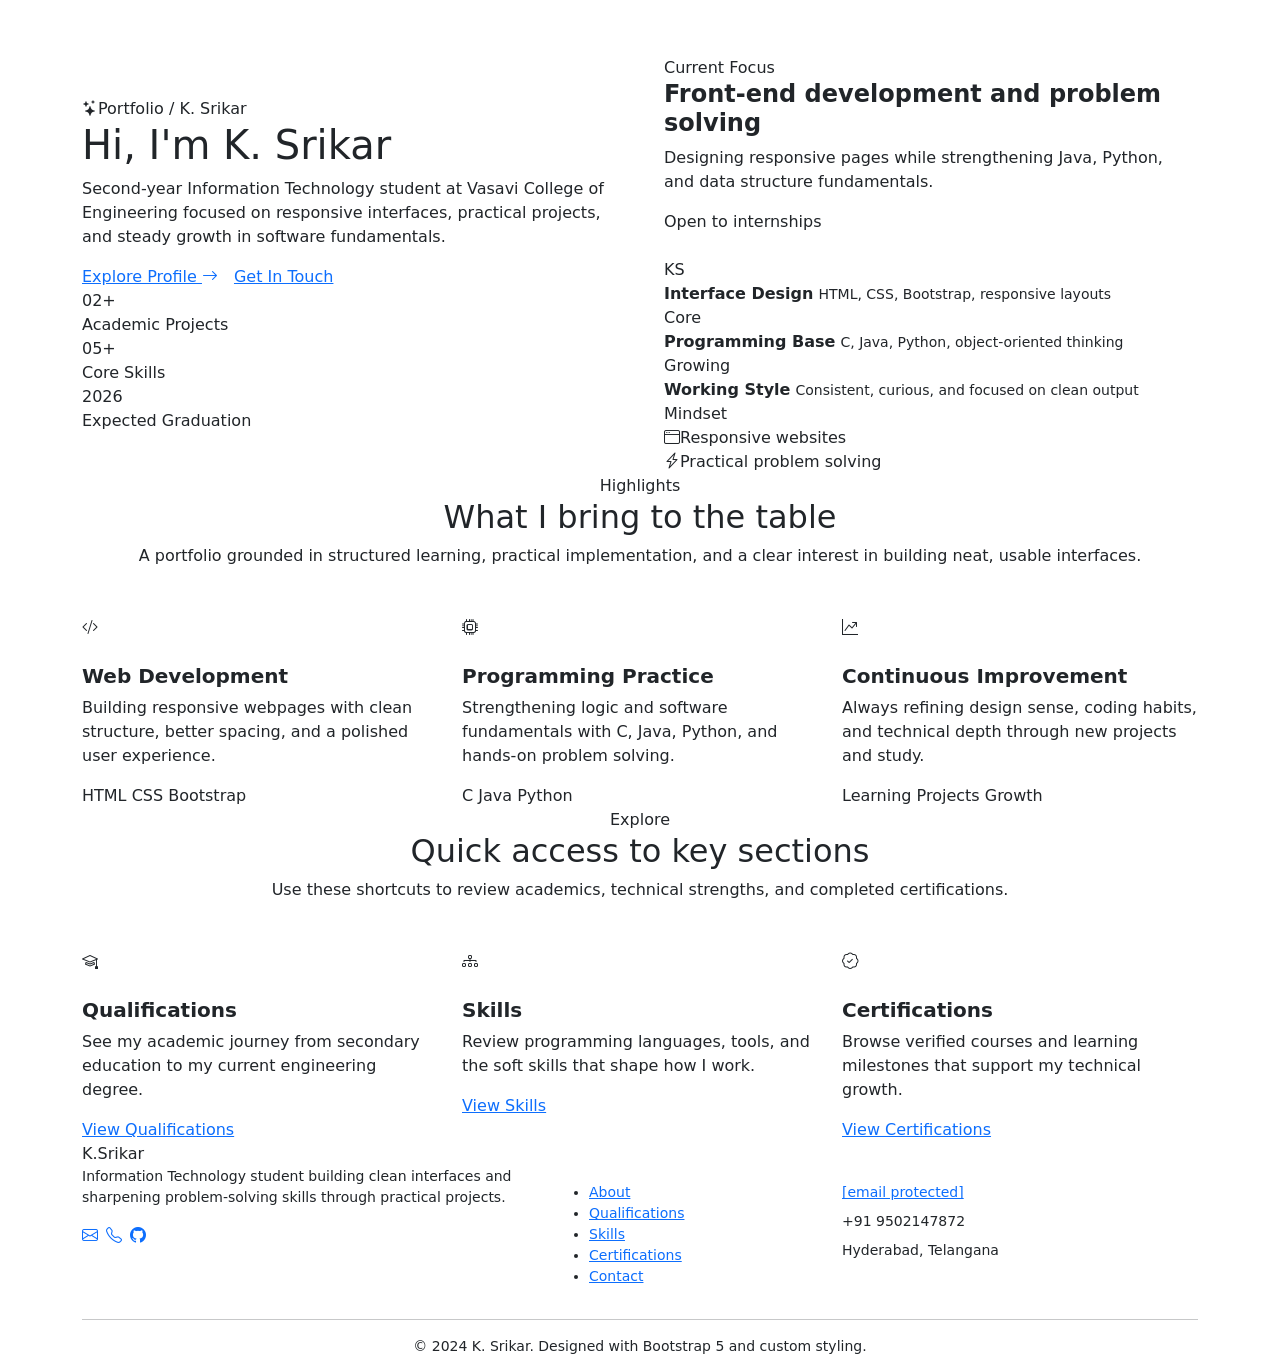
==== index.html @ d68412aa "Add files via upload" ====
<!DOCTYPE html>
<html lang="en">
<head>
  <meta charset="UTF-8">
  <meta name="viewport" content="width=device-width, initial-scale=1.0">
  <title>K. Srikar | Portfolio</title>
  <link href="https://cdn.jsdelivr.net/npm/bootstrap@5.3.2/dist/css/bootstrap.min.css" rel="stylesheet">
  <link href="https://cdn.jsdelivr.net/npm/bootstrap-icons@1.11.3/font/bootstrap-icons.min.css" rel="stylesheet">
  <link href="css/style.css" rel="stylesheet">
</head>
<body>

<nav class="navbar navbar-expand-lg navbar-dark">
  <div class="container">
    <a class="navbar-brand" href="index.html">K.Srikar</a>
    <button class="navbar-toggler" type="button" data-bs-toggle="collapse" data-bs-target="#navMenu" aria-controls="navMenu" aria-expanded="false" aria-label="Toggle navigation">
      <span class="navbar-toggler-icon"></span>
    </button>
    <div class="collapse navbar-collapse" id="navMenu">
      <ul class="navbar-nav ms-auto gap-1">
        <li class="nav-item"><a class="nav-link active" href="index.html">Home</a></li>
        <li class="nav-item"><a class="nav-link" href="about.html">About</a></li>
        <li class="nav-item"><a class="nav-link" href="qualifications.html">Qualifications</a></li>
        <li class="nav-item dropdown">
          <a class="nav-link dropdown-toggle" href="#" data-bs-toggle="dropdown" aria-expanded="false">Skills &amp; Certs</a>
          <ul class="dropdown-menu dropdown-menu-end">
            <li><a class="dropdown-item" href="skills.html"><i class="bi bi-bar-chart-line me-2"></i>Skills</a></li>
            <li><a class="dropdown-item" href="certifications.html"><i class="bi bi-award me-2"></i>Certifications</a></li>
          </ul>
        </li>
        <li class="nav-item"><a class="nav-link" href="contact.html">Contact</a></li>
      </ul>
    </div>
  </div>
</nav>

<section class="hero-section">
  <div class="container">
    <div class="row align-items-center g-5">
      <div class="col-lg-6">
        <span class="hero-badge"><i class="bi bi-stars"></i>Portfolio / K. Srikar</span>
        <h1 class="hero-title">Hi, I'm <span>K. Srikar</span></h1>
        <p class="hero-subtitle">Second-year Information Technology student at Vasavi College of Engineering focused on responsive interfaces, practical projects, and steady growth in software fundamentals.</p>
        <div class="d-flex flex-wrap gap-3">
          <a href="about.html" class="btn-hero-primary">Explore Profile <i class="bi bi-arrow-right"></i></a>
          <a href="contact.html" class="btn-hero-outline">Get In Touch</a>
        </div>
        <div class="hero-stats fade-in">
          <div class="hero-stat">
            <div class="hero-stat-num">02+</div>
            <div class="hero-stat-label">Academic Projects</div>
          </div>
          <div class="hero-stat">
            <div class="hero-stat-num">05+</div>
            <div class="hero-stat-label">Core Skills</div>
          </div>
          <div class="hero-stat">
            <div class="hero-stat-num">2026</div>
            <div class="hero-stat-label">Expected Graduation</div>
          </div>
        </div>
      </div>
      <div class="col-lg-6">
        <div class="hero-panel fade-in">
          <div class="d-flex justify-content-between align-items-start flex-wrap gap-3 mb-4">
            <div>
              <span class="section-label mb-2">Current Focus</span>
              <h2 class="h4 fw-bold mb-2">Front-end development and problem solving</h2>
              <p class="mb-0">Designing responsive pages while strengthening Java, Python, and data structure fundamentals.</p>
            </div>
            <span class="stack-badge is-outline">Open to internships</span>
          </div>
          <div class="hero-portrait">KS</div>
          <div class="hero-stack">
            <div class="hero-stack-card">
              <div>
                <strong>Interface Design</strong>
                <small>HTML, CSS, Bootstrap, responsive layouts</small>
              </div>
              <span class="stack-badge">Core</span>
            </div>
            <div class="hero-stack-card">
              <div>
                <strong>Programming Base</strong>
                <small>C, Java, Python, object-oriented thinking</small>
              </div>
              <span class="stack-badge">Growing</span>
            </div>
            <div class="hero-stack-card">
              <div>
                <strong>Working Style</strong>
                <small>Consistent, curious, and focused on clean output</small>
              </div>
              <span class="stack-badge">Mindset</span>
            </div>
          </div>
          <div class="floating-tag top-right"><i class="bi bi-window"></i>Responsive websites</div>
          <div class="floating-tag bottom-left"><i class="bi bi-lightning-charge"></i>Practical problem solving</div>
        </div>
      </div>
    </div>
  </div>
</section>

<section class="page-section pt-0">
  <div class="container">
    <div class="text-center mb-5 fade-in">
      <span class="section-label">Highlights</span>
      <h2 class="section-title">What I bring to the table</h2>
      <p class="section-copy mx-auto">A portfolio grounded in structured learning, practical implementation, and a clear interest in building neat, usable interfaces.</p>
    </div>
    <div class="row g-4">
      <div class="col-md-4 fade-in">
        <div class="feature-card">
          <div class="feature-icon mb-4"><i class="bi bi-code-slash"></i></div>
          <h3 class="h5 fw-bold mb-2">Web Development</h3>
          <p>Building responsive webpages with clean structure, better spacing, and a polished user experience.</p>
          <div class="feature-meta">
            <span class="stack-badge">HTML</span>
            <span class="stack-badge">CSS</span>
            <span class="stack-badge">Bootstrap</span>
          </div>
        </div>
      </div>
      <div class="col-md-4 fade-in">
        <div class="feature-card">
          <div class="feature-icon mb-4"><i class="bi bi-cpu"></i></div>
          <h3 class="h5 fw-bold mb-2">Programming Practice</h3>
          <p>Strengthening logic and software fundamentals with C, Java, Python, and hands-on problem solving.</p>
          <div class="feature-meta">
            <span class="stack-badge">C</span>
            <span class="stack-badge">Java</span>
            <span class="stack-badge">Python</span>
          </div>
        </div>
      </div>
      <div class="col-md-4 fade-in">
        <div class="feature-card">
          <div class="feature-icon mb-4"><i class="bi bi-graph-up-arrow"></i></div>
          <h3 class="h5 fw-bold mb-2">Continuous Improvement</h3>
          <p>Always refining design sense, coding habits, and technical depth through new projects and study.</p>
          <div class="feature-meta">
            <span class="stack-badge">Learning</span>
            <span class="stack-badge">Projects</span>
            <span class="stack-badge">Growth</span>
          </div>
        </div>
      </div>
    </div>
  </div>
</section>

<section class="page-section pt-0">
  <div class="container">
    <div class="text-center mb-5 fade-in">
      <span class="section-label">Explore</span>
      <h2 class="section-title">Quick access to key sections</h2>
      <p class="section-copy mx-auto">Use these shortcuts to review academics, technical strengths, and completed certifications.</p>
    </div>
    <div class="row g-4">
      <div class="col-md-4 fade-in">
        <div class="quick-link-card">
          <div class="quick-link-icon mb-4"><i class="bi bi-mortarboard"></i></div>
          <h5 class="fw-bold mb-2">Qualifications</h5>
          <p>See my academic journey from secondary education to my current engineering degree.</p>
          <a href="qualifications.html" class="btn-outline-accent">View Qualifications</a>
        </div>
      </div>
      <div class="col-md-4 fade-in">
        <div class="quick-link-card">
          <div class="quick-link-icon mb-4"><i class="bi bi-diagram-3"></i></div>
          <h5 class="fw-bold mb-2">Skills</h5>
          <p>Review programming languages, tools, and the soft skills that shape how I work.</p>
          <a href="skills.html" class="btn-outline-accent">View Skills</a>
        </div>
      </div>
      <div class="col-md-4 fade-in">
        <div class="quick-link-card">
          <div class="quick-link-icon mb-4"><i class="bi bi-patch-check"></i></div>
          <h5 class="fw-bold mb-2">Certifications</h5>
          <p>Browse verified courses and learning milestones that support my technical growth.</p>
          <a href="certifications.html" class="btn-outline-accent">View Certifications</a>
        </div>
      </div>
    </div>
  </div>
</section>

<footer>
  <div class="container">
    <div class="row g-4">
      <div class="col-md-5">
        <div class="footer-brand">K.Srikar</div>
        <p class="small mb-3">Information Technology student building clean interfaces and sharpening problem-solving skills through practical projects.</p>
        <div class="d-flex flex-wrap gap-2">
          <a href="/cdn-cgi/l/email-protection#8ae1f9f8e3e1ebf8b3b9b3b2caede7ebe3e6a4e9e5e7" class="social-icon" aria-label="Email"><i class="bi bi-envelope"></i></a>
          <a href="tel:+919502147872" class="social-icon" aria-label="Phone"><i class="bi bi-telephone"></i></a>
          <a href="https://github.com/srikar-7872" class="social-icon" aria-label="GitHub"><i class="bi bi-github"></i></a>
        </div>
      </div>
      <div class="col-md-3">
        <p class="text-white fw-semibold mb-3">Navigate</p>
        <ul class="footer-links small">
          <li><a href="about.html">About</a></li>
          <li><a href="qualifications.html">Qualifications</a></li>
          <li><a href="skills.html">Skills</a></li>
          <li><a href="certifications.html">Certifications</a></li>
          <li><a href="contact.html">Contact</a></li>
        </ul>
      </div>
      <div class="col-md-4">
        <p class="text-white fw-semibold mb-3">Contact</p>
        <p class="small mb-2"><a href="/cdn-cgi/l/email-protection" class="__cf_email__" data-cfemail="046f77766d6f65763d373d3c446369656d682a676b69">[email&#160;protected]</a></p>
        <p class="small mb-2">+91 9502147872</p>
        <p class="small mb-0">Hyderabad, Telangana</p>
      </div>
    </div>
    <hr class="divider-line">
    <p class="text-center small mb-0">&copy; 2024 K. Srikar. Designed with Bootstrap 5 and custom styling.</p>
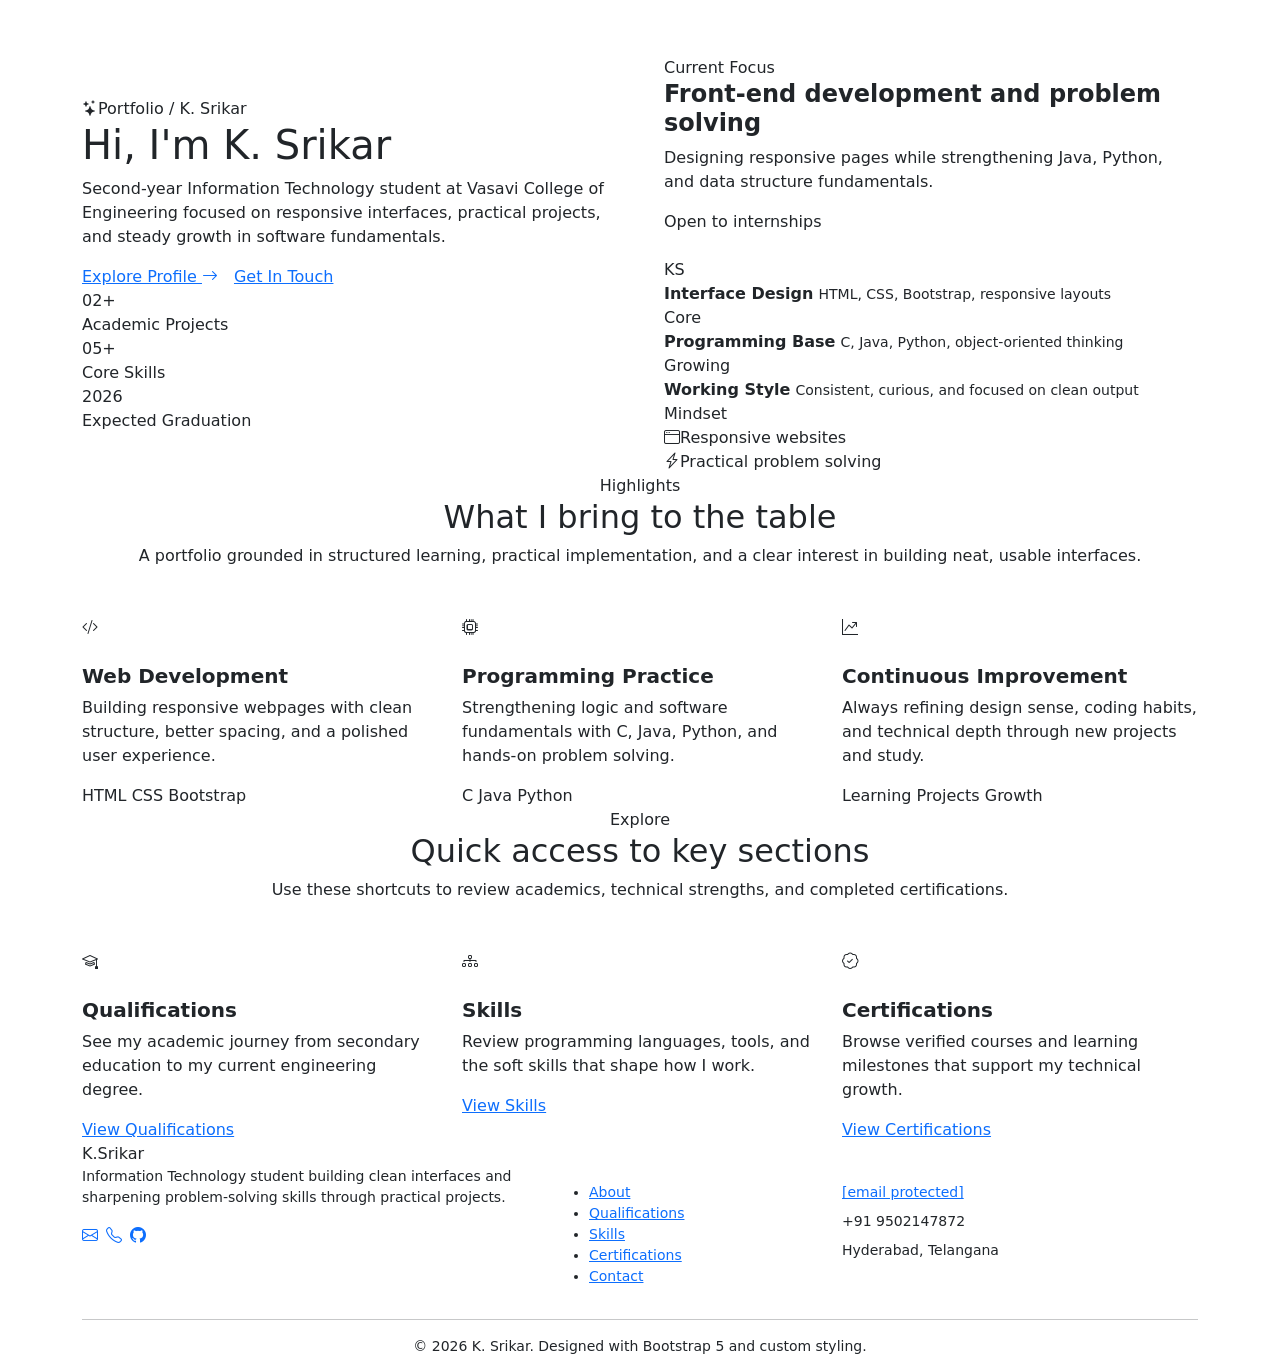
==== commit 8c4c1704: "Add files via upload" ====
--- a/index.html
+++ b/index.html
@@ -216,5 +216,5 @@
       </div>
     </div>
     <hr class="divider-line">
-    <p class="text-center small mb-0">&copy; 2024 K. Srikar. Designed with Bootstrap 5 and custom styling.</p>
+    <p class="text-center small mb-0">&copy; 2026 K. Srikar. Designed with Bootstrap 5 and custom styling.</p>
  
